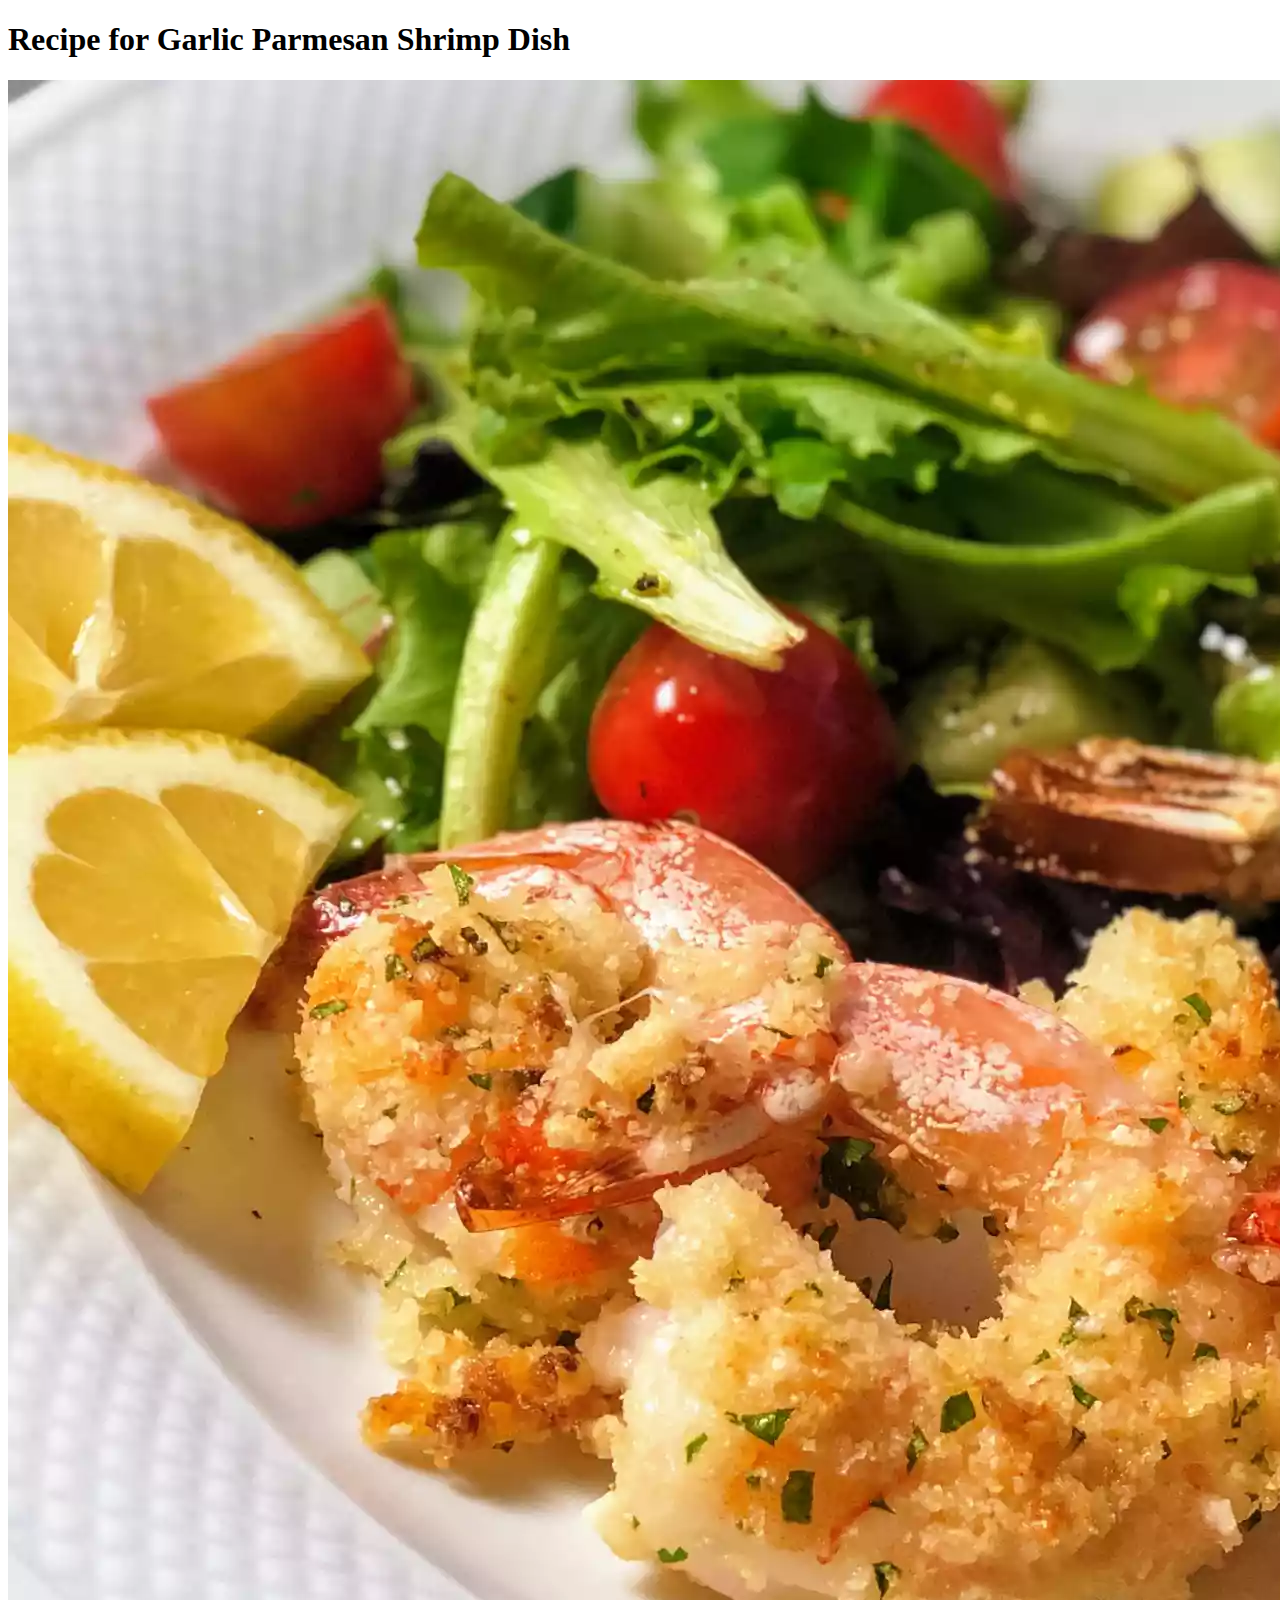
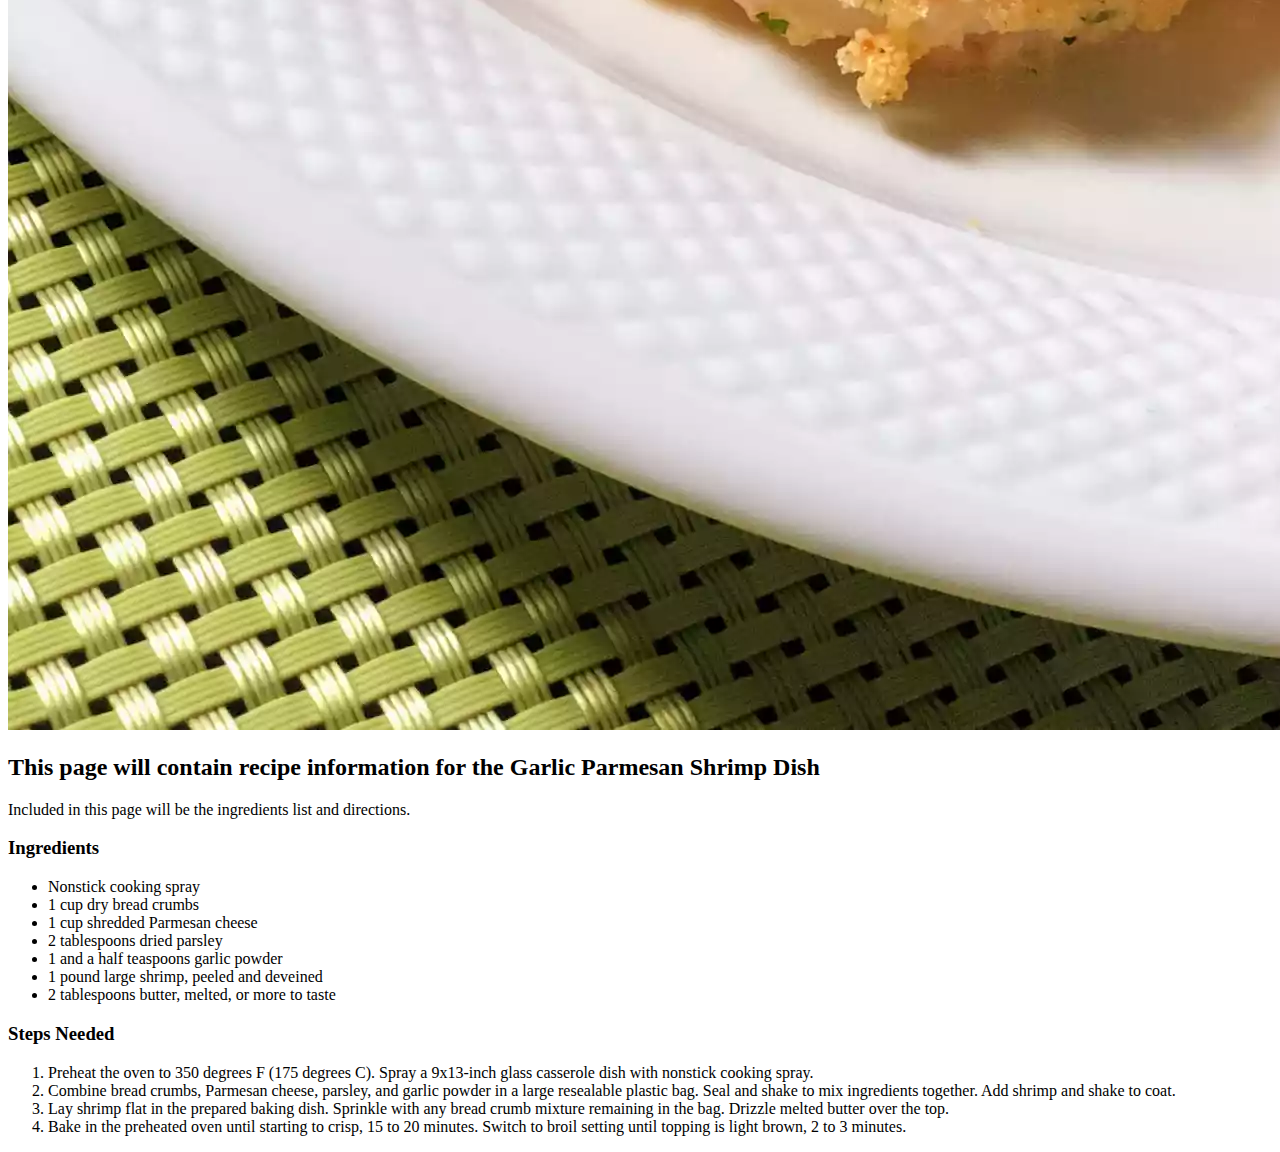
==== recipes/garlic-parmesan-shrimp.html @ 502a87d6 "Add list of Recipes.html and JPG files" ====
<!DOCTYPE html>
<html lang="en">
    <head>
        <meta charset="UTF-8">
        <title>Garlic Parmesan Shrimp</title>
    </head>
    <body>
        <h1>Recipe for Garlic Parmesan Shrimp Dish</h1>
        <img src="Recipe-Picture.jpg" alt="Picture of the Garlic Parmesan Shrimp dish.">

        <h2>This page will contain recipe information for the Garlic Parmesan Shrimp Dish</h2>

        <p>Included in this page will be the ingredients list and directions.</p>

        <h3>Ingredients</h3>
        <ul>
            <li>Nonstick cooking spray</li>
            <li>1 cup dry bread crumbs</li>
            <li>1 cup shredded Parmesan cheese</li>
            <li>2 tablespoons dried parsley</li>
            <li>1 and a half teaspoons garlic powder</li>
            <li>1 pound large shrimp, peeled and deveined</li>
            <li>2 tablespoons butter, melted, or more to taste</li>
        </ul>

        <h3>Steps Needed</h3>
        <ol>
            <li>Preheat the oven to 350 degrees F (175 degrees C). Spray a 9x13-inch glass casserole dish with nonstick cooking spray.</li>
            <li>Combine bread crumbs, Parmesan cheese, parsley, and garlic powder in a large resealable plastic bag. Seal and shake to mix ingredients together. Add shrimp and shake to coat.</li>
            <li>Lay shrimp flat in the prepared baking dish. Sprinkle with any bread crumb mixture remaining in the bag. Drizzle melted butter over the top.</li>
            <li>Bake in the preheated oven until starting to crisp, 15 to 20 minutes. Switch to broil setting until topping is light brown, 2 to 3 minutes.</li>
        </ol>
    </body>
</html>
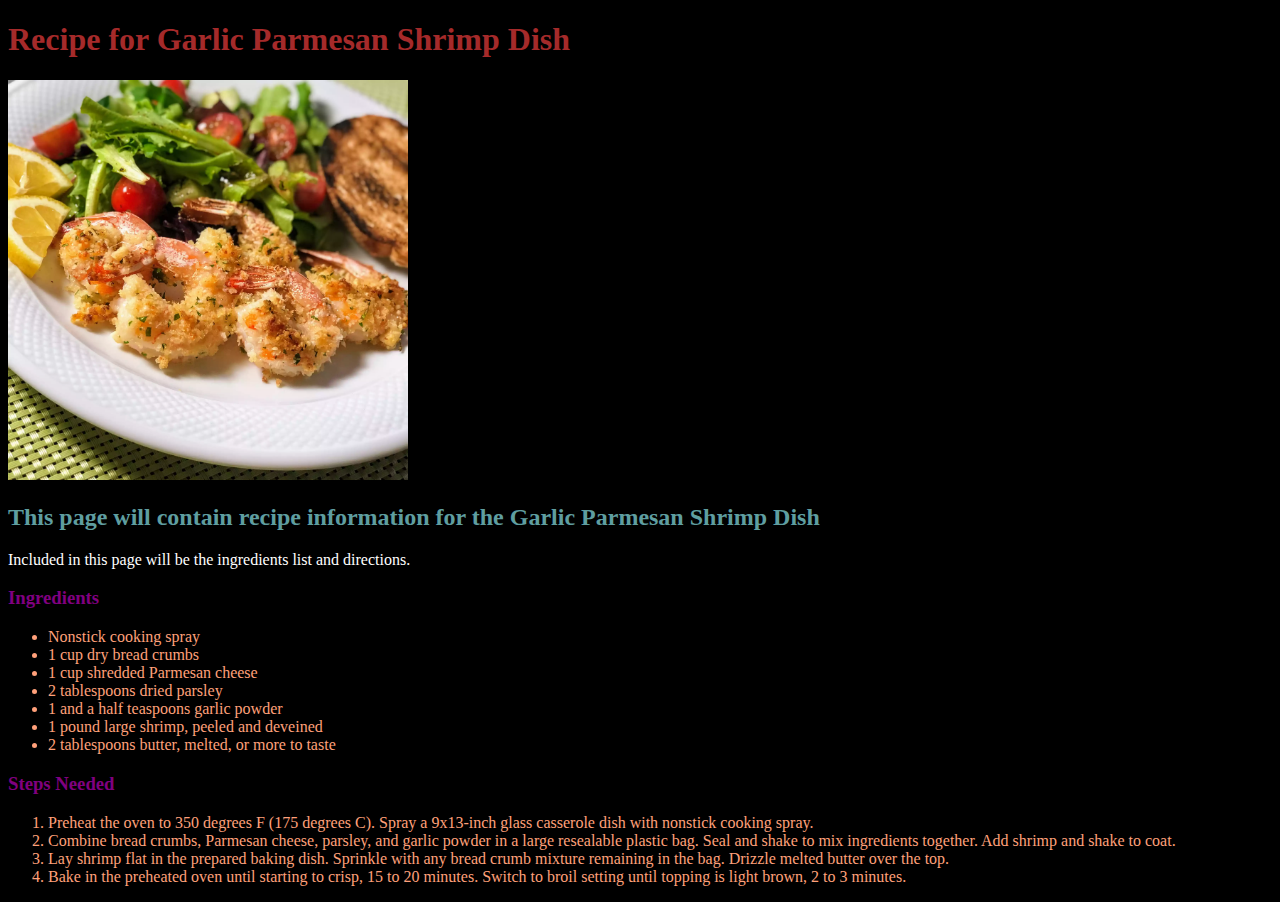
==== commit b14c971b: "Add external CSS file and style document a bit" ====
--- a/recipes/garlic-parmesan-shrimp.html
+++ b/recipes/garlic-parmesan-shrimp.html
@@ -3,10 +3,11 @@
     <head>
         <meta charset="UTF-8">
         <title>Garlic Parmesan Shrimp</title>
+        <link rel="stylesheet" href="style.css">
     </head>
     <body>
         <h1>Recipe for Garlic Parmesan Shrimp Dish</h1>
-        <img src="Recipe-Picture.jpg" alt="Picture of the Garlic Parmesan Shrimp dish.">
+        <img class="image" src="Recipe-Picture.jpg" alt="Picture of the Garlic Parmesan Shrimp dish.">
 
         <h2>This page will contain recipe information for the Garlic Parmesan Shrimp Dish</h2>
 
--- a/recipes/style.css
+++ b/recipes/style.css
@@ -0,0 +1,27 @@
+body {
+    color:white;
+    background-color: black;
+}
+
+.image {
+    width:400px;
+    height:auto;
+}
+
+h1 {
+    color:brown;
+    font-weight: bolder;
+}
+
+h2 {
+    color:cadetblue;
+    font-weight:bold;
+}
+
+h3 {
+    color:purple;
+}
+
+ul, ol {
+    color:lightsalmon;
+}